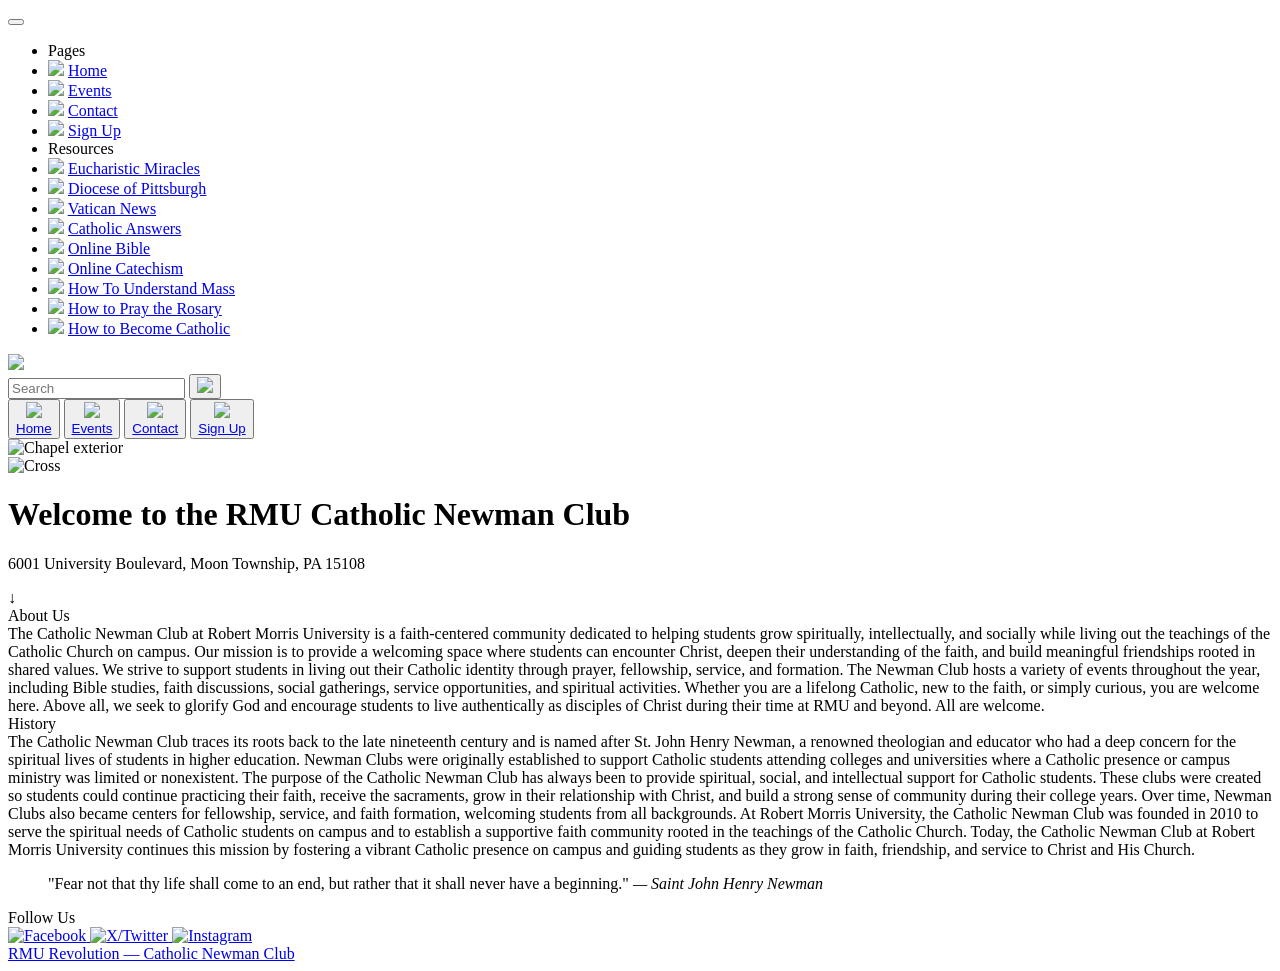
==== index.html @ 325288bb "Add files via upload" ====
<!DOCTYPE html>
<html>
  <head>
    <title>RMU Catholic Newman Club</title>
    <meta charset="UTF-8">
    <meta name="viewport" content="width=device-width, initial-scale=1.0">
    <link rel="preconnect" href="https://fonts.googleapis.com">
    <link rel="preconnect" href="https://fonts.gstatic.com" crossorigin>
    <link href="https://fonts.googleapis.com/css2?family=Cormorant+Garamond:ital,wght@0,600;1,400;1,600&family=Lato:wght@300;400;700&display=swap" rel="stylesheet">
    <link rel="stylesheet" href="styles/header.css">
    <link rel="stylesheet" href="styles/index.css">
    <link rel="stylesheet" href="styles/footer.css">
    <link rel="icon" type="image/png" href="icons/cnc-logo.png">
  </head>

  <body>
    <div class="header">
      <div class="left-section">
        <button class="hamburger-menu-button">
          <span></span>
          <span></span>
          <span></span>
        </button>

        <nav class="off-screen-menu">
          <ul>
            <li class="menu-title pages-title">Pages</li>
            <li class="page-link">
              <img class="home-icon" src="icons/home.svg">
              <a href="index.html">Home</a>
            </li>
            <li class="page-link">
              <img class="events-icon" src="icons/events.svg">
              <a href="eventspage.html">Events</a>
            </li>
            <li class="page-link">
              <img class="contact-icon" src="icons/contact.svg">
              <a href="contactpage.html">Contact</a>
            </li>
            <li class="page-link">
              <img class="sign-up-icon" src="icons/sign-up.svg">
              <a href="sign-up-page.html">Sign Up</a>
            </li>

            <li class="menu-title">Resources</li>
            <li>
              <img class="eucharist-logo" src="icons/eucharist.jpg">
              <a href="https://www.miracolieucaristici.org/en/liste/list.html" target="_blank">Eucharistic Miracles</a>
            </li>
            <li>
              <img class="diocese-logo" src="icons/dop.png">
              <a href="https://diopitt.org/" target="_blank">Diocese of Pittsburgh</a>
            </li>
            <li>
              <img class="vatican-news-logo" src="icons/vaticannewslogo.jpg">
              <a href="https://www.vaticannews.va/en.html" target="_blank">Vatican News</a>
            </li>
            <li>
              <img class="catholic-answers-logo" src="icons/catholicanswerslogo.webp">
              <a href="https://www.catholic.com/" target="_blank">Catholic Answers</a>
            </li>
            <li>
              <img class="bible-logo" src="icons/biblegate.png">
              <a href="https://www.biblegateway.com/" target="_blank">Online Bible</a>
            </li>
            <li>
              <img class="catechism-logo" src="icons/Catechism of the Catholic Church, Revised.jpg">
              <a href="https://usccb.cld.bz/Catechism-of-the-Catholic-Church2" target="_blank">Online Catechism</a>
            </li>
            <li>
              <img class="ascension-logo" src="icons/ascension-presents-logo.jpeg">
              <a href="https://www.youtube.com/watch?v=RS8NrJ0Y5O8" target="_blank">How To Understand Mass</a>
            </li>
            <li>
              <img class="rosary-logo" src="icons/rosaryimage.jpg">
              <a href="https://www.usccb.org/how-to-pray-the-rosary" target="_blank">How to Pray the Rosary</a>
            </li>
            <li>
              <img class="how-logo" src="icons/howlogo.jpg">
              <a href="https://www.youtube.com/watch?v=P1HC0Vz67yo" target="_blank">How to Become Catholic</a>
            </li>
          </ul>
        </nav>

        <script>
          const hamburger = document.querySelector('.hamburger-menu-button');
          const menu = document.querySelector('.off-screen-menu');
          hamburger.addEventListener('click', () => {
            hamburger.classList.toggle('active');
            menu.classList.toggle('active');
          });
        </script>

        <img class="colonial-catholics-image" src="icons/cnc-logo.png">

        <div class="search-section">
          <input class="search-bar" type="text" placeholder="Search">
          <button class="search-button">
            <img class="search-icon" src="icons/search.svg">
          </button>
        </div>
      </div>

      <div class="right-section">
        <div class="nav-buttons">
          <button class="home-button">
            <img class="home-icon" src="icons/home.svg">
            <div class="home"><a href="index.html">Home</a></div>
          </button>
          <button class="events-button">
            <img class="events-icon" src="icons/events.svg">
            <div class="events"><a href="eventspage.html">Events</a></div>
          </button>
          <button class="contact-button">
            <img class="contact-icon" src="icons/contact.svg">
            <div class="contact"><a href="contactpage.html">Contact</a></div>
          </button>
          <button class="sign-up-button">
            <img class="sign-up-icon" src="icons/sign-up.svg">
            <div class="sign-up"><a href="sign-up-page.html">Sign Up</a></div>
          </button>
        </div>
      </div>
    </div>

    <script>
      document.addEventListener("DOMContentLoaded", () => {
        const searchInput = document.querySelector(".search-bar");
        const searchButton = document.querySelector(".search-button");
        const menu = document.querySelector(".off-screen-menu");

        if (!searchInput || !searchButton) return;

        const dropdown = document.createElement("div");
        dropdown.className = "search-dropdown";
        dropdown.style.display = "none";
        document.querySelector('.search-section').appendChild(dropdown);

        const pages = {
          "mass": { label: "Mass", url: "eventspage.html", newTab: false },
          "rosary": { label: "Rosary", url: "eventspage.html", newTab: false },
          "ethan zeledon": { label: "Ethan Zeledon", url: "contactpage.html", newTab: false },
          "men's group": { label: "Men's Group", url: "eventspage.html", newTab: false },
          "women's group": { label: "Women's Group", url: "eventspage.html", newTab: false },
          "bible study": { label: "Bible Study", url: "eventspage.html", newTab: false },
          "confession": { label: "Confession", url: "eventspage.html", newTab: false },
          "about": { label: "About", url: "index.html#interior-section", newTab: false },
          "history": { label: "History", url: "index.html#newman-section", newTab: false },
          "resources": { label: "Resources", action: "menu" },
          "facebook": { label: "Facebook Page", url: "https://www.facebook.com/people/RMU-Colonial-Catholic-Ministry/100064644761324/?ref=embed_page#", newTab: true },
          "x": { label: "X Page", url: "https://x.com/rmuccm", newTab: true },
          "instagram": { label: "Instagram Page", url: "https://www.instagram.com/colonialcatholic/?hl=en", newTab: true }
        };

        function navigate(result) {
          dropdown.style.display = "none";
          searchInput.value = "";
          if (result.action === "menu") {
  if (menu) {
    menu.classList.add("active");
    hamburger.classList.add("active");
  }
  return;
}
          if (result.newTab) {
            window.open(result.url, "_blank", "noopener,noreferrer");
          } else {
            window.location.href = result.url;
          }
        }

        function handleSearch() {
          const query = searchInput.value.trim().toLowerCase();
          if (!query) return;
          if (pages[query]) { navigate(pages[query]); return; }
          for (const key in pages) {
            if (key.includes(query) || query.includes(key)) {
              navigate(pages[key]);
              return;
            }
          }
          alert("No results found.");
        }

        function renderDropdown(results) {
          dropdown.innerHTML = "";
          results.forEach(result => {
            const item = document.createElement("div");
            item.textContent = result.label;
            item.addEventListener("click", () => navigate(result));
            dropdown.appendChild(item);
          });
          dropdown.style.display = results.length ? "block" : "none";
        }

        function updateDropdown() {
          const query = searchInput.value.trim().toLowerCase();
          let results = [];
          if (!query) {
            results = Object.values(pages);
            renderDropdown(results);
            return;
          }
          if (pages[query]) { results.push(pages[query]); }
          for (const key in pages) {
            if (key.includes(query) && (!pages[query] || key !== query)) {
              results.push(pages[key]);
            }
          }
          renderDropdown(results);
        }

        searchInput.addEventListener("focus", updateDropdown);
        searchInput.addEventListener("input", updateDropdown);
        searchButton.addEventListener("click", handleSearch);
        searchInput.addEventListener("keydown", (e) => { if (e.key === "Enter") handleSearch(); });
        document.addEventListener("click", (e) => {
          if (!searchInput.contains(e.target) && !dropdown.contains(e.target)) {
            dropdown.style.display = "none";
          }
        });
      });
    </script>

    <div class="chapel-hero" id="chapel-hero">
      <img class="chapel-hero-img" src="icons/chapel-exterior.jpg" alt="Chapel exterior">
      <div class="chapel-hero-overlay"></div>
      <div class="chapel-hero-content">
        <img class="hero-cross" src="icons/jerusalem-cross.svg" alt="Cross">
        <h1 class="hero-title">Welcome to the RMU Catholic Newman Club</h1>
        <div class="hero-rule"></div>
        <p class="hero-address">6001 University Boulevard, Moon Township, PA 15108</p>
        <div class="scroll-arrow">&#8595;</div>
      </div>
    </div>

    <div class="interior-section" id="interior-section">
      <div class="interior-overlay"></div>
      <div class="centered-content">
        <div class="about-us"><span>About Us</span></div>
        <div class="about-text">
          <span>
            The Catholic Newman Club at Robert Morris University is a faith-centered community dedicated to helping students grow spiritually, intellectually, and socially while living out the teachings of the Catholic Church on campus. Our mission is to provide a welcoming space where students can encounter Christ, deepen their understanding of the faith, and build meaningful friendships rooted in shared values. We strive to support students in living out their Catholic identity through prayer, fellowship, service, and formation. The Newman Club hosts a variety of events throughout the year, including Bible studies, faith discussions, social gatherings, service opportunities, and spiritual activities. Whether you are a lifelong Catholic, new to the faith, or simply curious, you are welcome here. Above all, we seek to glorify God and encourage students to live authentically as disciples of Christ during their time at RMU and beyond. All are welcome.
          </span>
        </div>
      </div>
    </div>

    <div class="newman-section" id="newman-section">
      <div class="newman-overlay"></div>
      <div class="centered-content">
        <div class="history"><span>History</span></div>
        <div class="history-text">
          <span>
            The Catholic Newman Club traces its roots back to the late nineteenth century and is named after St. John Henry Newman, a renowned theologian and educator who had a deep concern for the spiritual lives of students in higher education. Newman Clubs were originally established to support Catholic students attending colleges and universities where a Catholic presence or campus ministry was limited or nonexistent. The purpose of the Catholic Newman Club has always been to provide spiritual, social, and intellectual support for Catholic students. These clubs were created so students could continue practicing their faith, receive the sacraments, grow in their relationship with Christ, and build a strong sense of community during their college years. Over time, Newman Clubs also became centers for fellowship, service, and faith formation, welcoming students from all backgrounds. At Robert Morris University, the Catholic Newman Club was founded in 2010 to serve the spiritual needs of Catholic students on campus and to establish a supportive faith community rooted in the teachings of the Catholic Church. Today, the Catholic Newman Club at Robert Morris University continues this mission by fostering a vibrant Catholic presence on campus and guiding students as they grow in faith, friendship, and service to Christ and His Church.
          </span>
        </div>
        <blockquote class="newman-quote">
          "Fear not that thy life shall come to an end, but rather that it shall never have a beginning."
          <cite>— Saint John Henry Newman</cite>
        </blockquote>
      </div>

      <footer id="footer">
        <div class="follow-us">
          <span>Follow Us</span>
        </div>
        <div class="social-icons">
          <a href="https://www.facebook.com/people/RMU-Colonial-Catholic-Ministry/100064644761324/?ref=embed_page#"
             target="_blank" rel="noopener noreferrer" class="facebook-button">
            <img class="facebook-icon" src="icons/facebook-brands-solid-full.svg" alt="Facebook">
          </a>
          <a href="https://x.com/rmuccm"
             target="_blank" rel="noopener noreferrer" class="x-button">
            <img class="x-icon" src="icons/x-twitter-brands-solid-full.svg" alt="X/Twitter">
          </a>
          <a href="https://www.instagram.com/colonialcatholic/?hl=en"
             target="_blank" rel="noopener noreferrer" class="instagram-button">
            <img class="instagram-icon" src="icons/instagram-brands-solid-full.svg" alt="Instagram">
          </a>
        </div>
              <a href="https://revolution.rmu.edu/organization/catholic-newman-club" target="_blank" rel="noopener noreferrer" class="revolution-link">RMU Revolution &#8212; Catholic Newman Club</a>
    </footer>
    </div>

    <script>
      (function () {
        const header = document.querySelector('.header');
        window.addEventListener('scroll', function () {
          if (window.scrollY > 40) {
            header.style.background = 'rgba(8, 6, 4, 0.92)';
            header.style.backdropFilter = 'blur(6px)';
          } else {
            header.style.background = '';
            header.style.backdropFilter = '';
          }
        }, { passive: true });
      })();
    </script>

  </body>
</html>
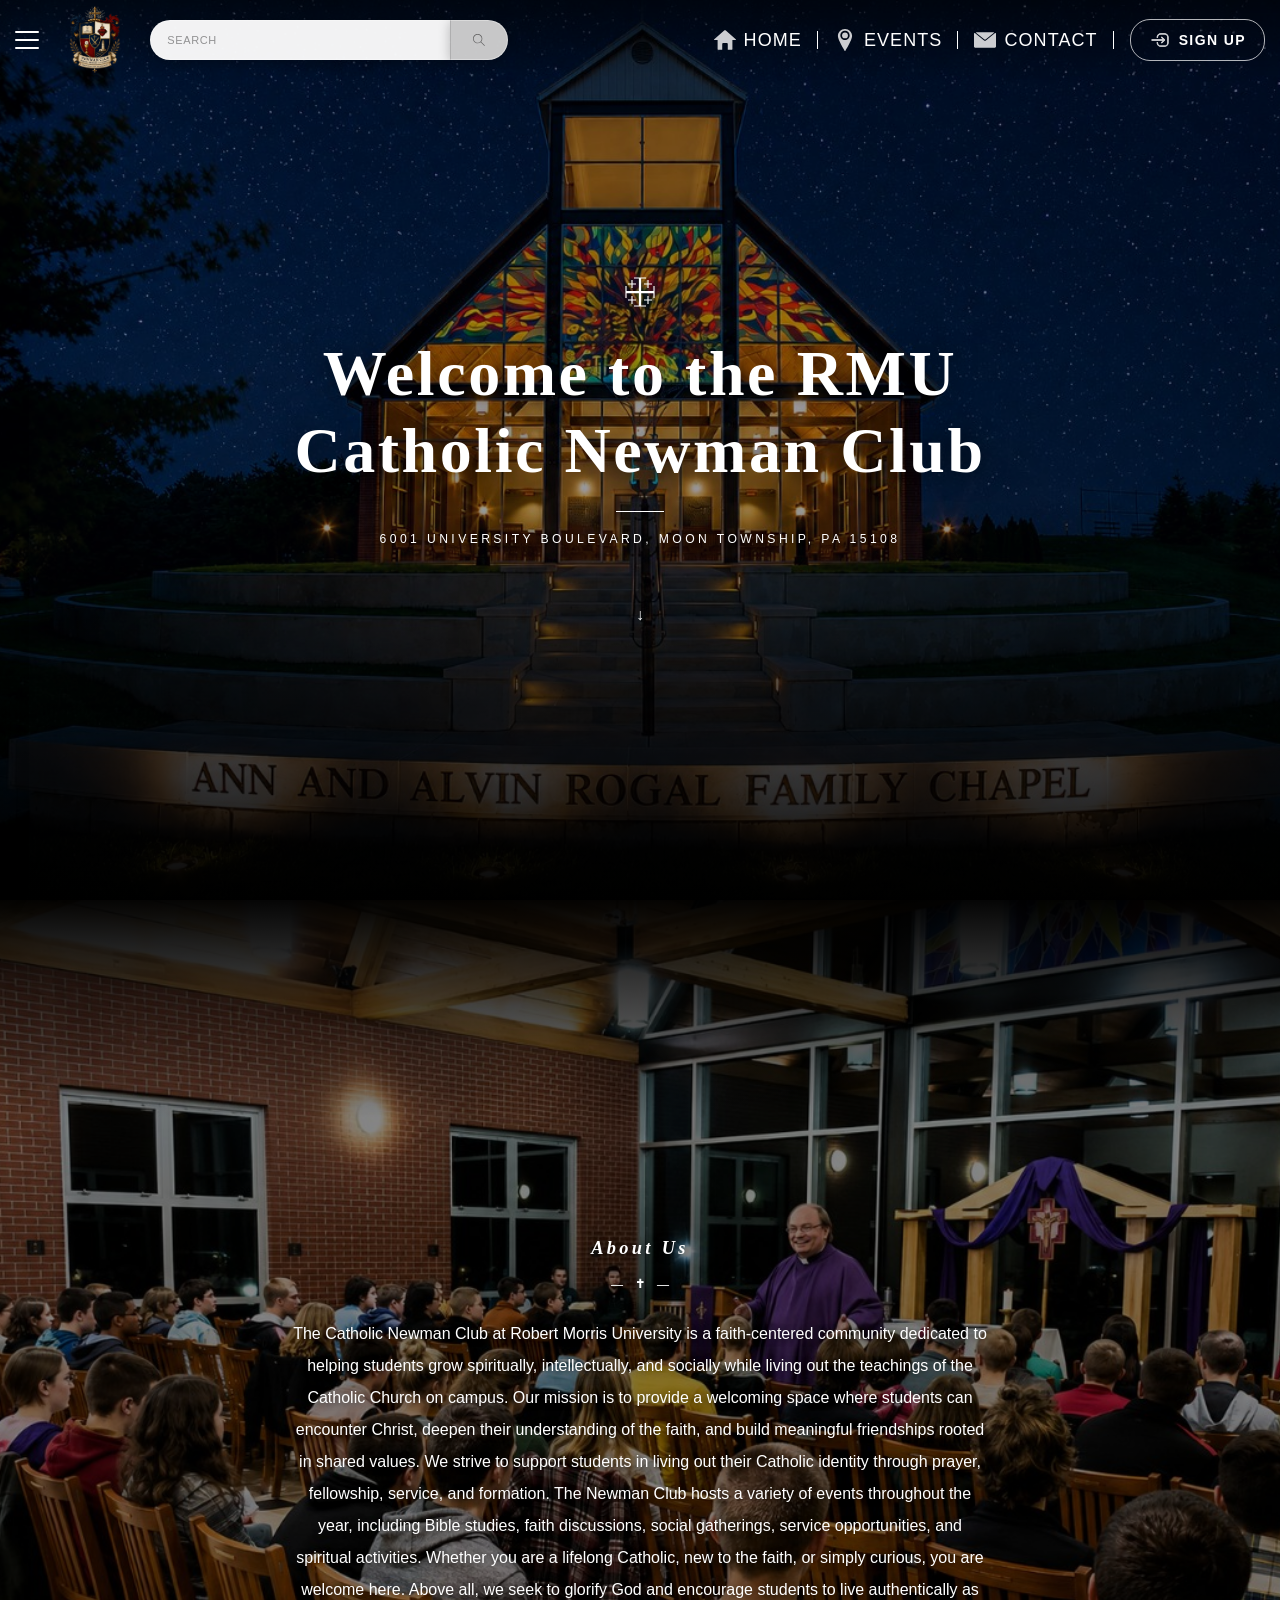
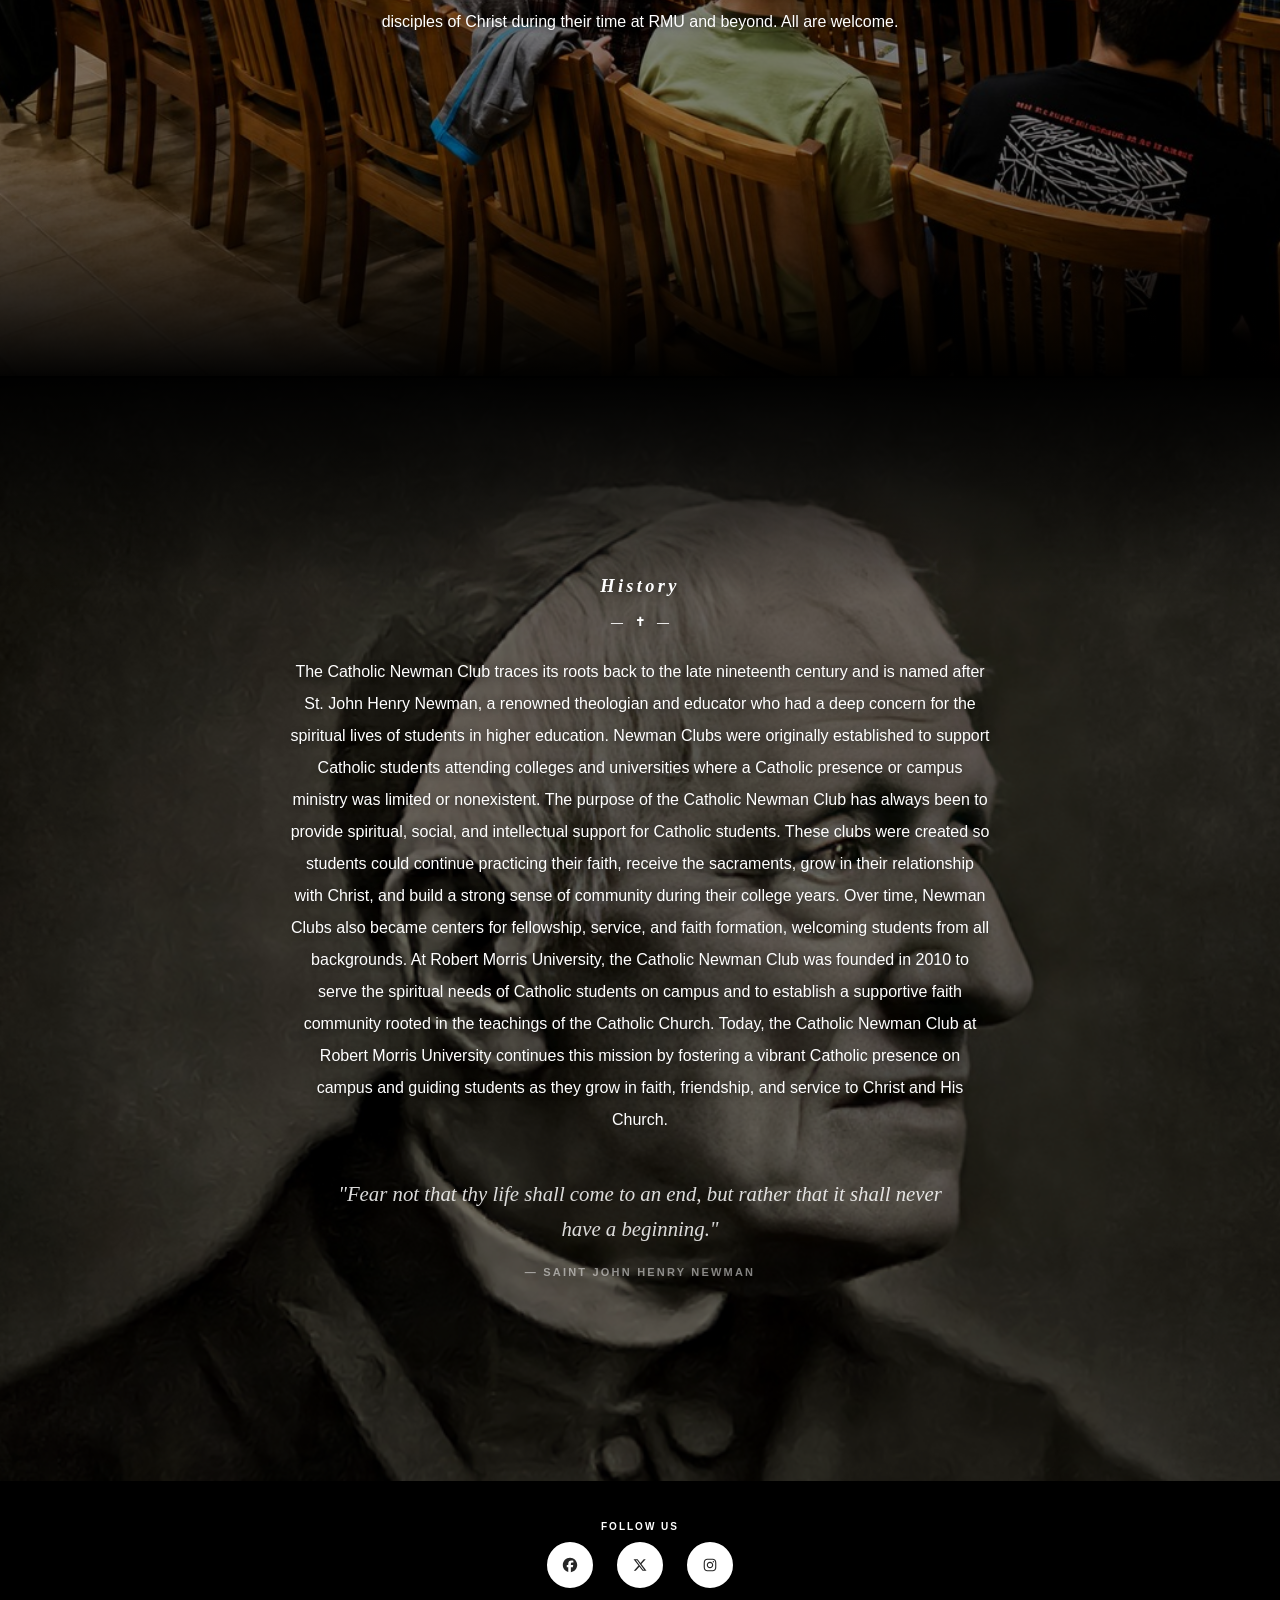
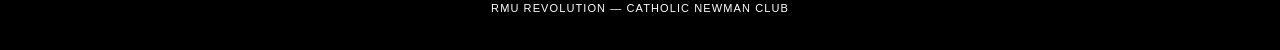
==== commit 1d10bf0d: "Update Instagram link to new account" ====
--- a/index.html
+++ b/index.html
@@ -149,7 +149,7 @@
           "resources": { label: "Resources", action: "menu" },
           "facebook": { label: "Facebook Page", url: "https://www.facebook.com/people/RMU-Colonial-Catholic-Ministry/100064644761324/?ref=embed_page#", newTab: true },
           "x": { label: "X Page", url: "https://x.com/rmuccm", newTab: true },
-          "instagram": { label: "Instagram Page", url: "https://www.instagram.com/colonialcatholic/?hl=en", newTab: true }
+          "instagram": { label: "Instagram Page", url: "https://www.instagram.com/rmunewmanclub/", newTab: true }
         };
 
         function navigate(result) {
@@ -274,7 +274,7 @@
              target="_blank" rel="noopener noreferrer" class="x-button">
             <img class="x-icon" src="icons/x-twitter-brands-solid-full.svg" alt="X/Twitter">
           </a>
-          <a href="https://www.instagram.com/colonialcatholic/?hl=en"
+          <a href="https://www.instagram.com/rmunewmanclub/"
              target="_blank" rel="noopener noreferrer" class="instagram-button">
             <img class="instagram-icon" src="icons/instagram-brands-solid-full.svg" alt="Instagram">
           </a>
@@ -299,4 +299,4 @@
     </script>
 
   </body>
-</html>+</html>
--- a/styles/header.css
+++ b/styles/header.css
@@ -0,0 +1,626 @@
+/* ==========================================================================
+   HEADER / NAVIGATION BAR
+   ========================================================================== */
+.header {
+  height: 80px;
+  display: flex;
+  flex-direction: row;
+  justify-content: space-between;
+  align-items: center;
+  position: fixed;
+  top: 0;
+  left: 0;
+  right: 0;
+  z-index: 100;
+  background: linear-gradient(to bottom, rgba(0, 0, 0, 0.55), transparent);
+  border-bottom: none;
+  transition: background 0.4s ease, backdrop-filter 0.4s ease;
+}
+
+/* Left: hamburger + logo + search bar */
+.left-section {
+  display: flex;
+  align-items: center;
+  gap: 24px;
+  margin-left: 52px;
+  flex-shrink: 0;
+}
+
+/* Right: nav buttons */
+.right-section {
+  display: flex;
+  align-items: center;
+  margin-right: 15px;
+  flex-shrink: 0;
+}
+
+.search-section {
+  display: flex;
+  align-items: center;
+  position: relative;
+}
+
+/* ==========================================================================
+   HAMBURGER BUTTON
+   ========================================================================== */
+.hamburger-menu-button {
+  height: 18px;
+  width: 24px;
+  background-color: transparent;
+  border: none;
+  cursor: pointer;
+  position: fixed;
+  top: 31px;
+  left: 15px;
+  z-index: 1001;
+  transition: transform 0.2s ease, opacity 0.2s ease;
+  display: flex;
+  flex-direction: column;
+  justify-content: space-between;
+  padding: 0;
+}
+
+.hamburger-menu-button span {
+  display: block;
+  width: 100%;
+  height: 2px;
+  background-color: white;
+  border-radius: 2px;
+  transition: transform 0.3s ease, opacity 0.3s ease, background-color 0.3s ease;
+  transform-origin: center;
+}
+
+.hamburger-menu-button.active span:nth-child(1) {
+  transform: translateY(8px) rotate(45deg);
+  background-color: black;
+}
+
+.hamburger-menu-button.active span:nth-child(2) {
+  opacity: 0;
+}
+
+.hamburger-menu-button.active span:nth-child(3) {
+  transform: translateY(-8px) rotate(-45deg);
+  background-color: black;
+}
+
+.hamburger-menu-button:hover {
+  opacity: 0.5;
+}
+
+.hamburger-menu-button:active {
+  opacity: 0.5;
+  transform: translateY(0);
+}
+
+
+/* ==========================================================================
+   OFF-SCREEN MENU
+   ========================================================================== */
+.off-screen-menu {
+  position: fixed;
+  top: 0;
+  left: -240px;
+  width: 240px;
+  height: 100vh;
+  transition: left 0.3s ease;
+  z-index: 1000;
+  padding-top: 70px;
+  border-right: 1px solid rgba(0, 0, 0, 0.08);
+  box-shadow: 4px 0 24px rgba(0, 0, 0, 0.18);
+  box-sizing: border-box;
+  background-color: white;
+  overflow-y: auto;
+}
+
+.off-screen-menu.active {
+  left: 0;
+}
+
+.off-screen-menu ul {
+  list-style: none;
+  padding: 0;
+  margin: 0;
+}
+
+.off-screen-menu li {
+  margin: 20px;
+  display: flex;
+  align-items: center;
+  gap: 2px;
+}
+
+.menu-title {
+  font-family: Roboto, Arial, sans-serif;
+  font-size: 16px;
+  font-weight: 600;
+  letter-spacing: 0.06em;
+  text-transform: uppercase;
+  color: black;
+  padding: 0 20px 12px;
+  margin-bottom: 14px;
+  border-bottom: 1px solid black;
+}
+
+.off-screen-menu a {
+  display: flex;
+  align-items: center;
+  gap: 10px;
+  font-family: Roboto, Arial, sans-serif;
+  font-size: 11px;
+  font-weight: 400;
+  letter-spacing: 0.06em;
+  text-transform: uppercase;
+  color: black;
+  text-decoration: none;
+  padding: 10px 10px 10px 20px;
+  transition: opacity 0.2s ease, transform 0.2s ease;
+}
+
+.off-screen-menu a:hover {
+  opacity: 0.6;
+  transform: translateX(4px);
+  text-decoration: underline;
+}
+
+.off-screen-menu img {
+  width: 20px;
+  height: 20px;
+  object-fit: contain;
+  flex-shrink: 0;
+  position: relative;
+  top: 1px;
+}
+
+.off-screen-menu .sign-up-icon,
+.off-screen-menu .home-icon,
+.off-screen-menu .events-icon,
+.off-screen-menu .contact-icon {
+  width: 20px;
+  height: 20px;
+  filter: none;
+}
+
+.rmu-logo { width: 24px; }
+.catechism-logo { width: 14px; }
+.ascension-logo { width: 20px; height: 20px; }
+
+.colonial-catholics-image {
+  height: 70px;
+  width: auto;
+  border: none;
+  border-radius: 0;
+  margin-left: 12px;
+}
+
+.off-screen-menu .pages-title,
+.off-screen-menu .page-link {
+  display: none;
+}
+
+/* ==========================================================================
+   NAV BUTTONS (Home, Events, Contact, Sign Up)
+   ========================================================================== */
+.nav-buttons {
+  display: flex;
+  align-items: center;
+  gap: 32px;
+}
+
+.home-button,
+.events-button,
+.contact-button {
+  height: 36px;
+  width: auto;
+  padding: 0;
+  background-color: transparent;
+  border: none;
+  cursor: pointer;
+  display: flex;
+  flex-direction: row;
+  align-items: center;
+  justify-content: center;
+  gap: 8px;
+  border-radius: 4px;
+  position: relative;
+}
+
+.sign-up-button {
+  height: 42px;
+  width: auto;
+  padding: 0 18px;
+  background-color: transparent;
+  border: 1.5px solid rgba(255, 255, 255, 0.7);
+  cursor: pointer;
+  display: flex;
+  align-items: center;
+  justify-content: center;
+  gap: 8px;
+  border-radius: 20px;
+  position: relative;
+  transition: background-color 0.2s ease, border-color 0.2s ease;
+}
+
+.sign-up-button:hover {
+  background-color: rgba(255, 255, 255, 0.15);
+  border-color: white;
+}
+
+.sign-up-button:active {
+  background-color: rgba(255, 255, 255, 0.25);
+}
+
+.nav-buttons .home-button,
+.nav-buttons .events-button,
+.nav-buttons .contact-button {
+  border-right: none;
+  padding-right: 0;
+}
+
+.nav-buttons .home-button::after,
+.nav-buttons .events-button::after,
+.nav-buttons .contact-button::after {
+  content: '';
+  position: absolute;
+  right: -16px;
+  top: 50%;
+  transform: translateY(-50%);
+  width: 1px;
+  height: 18px;
+  background: white;
+}
+
+.home-icon,
+.events-icon,
+.contact-icon {
+  height: 22px;
+  filter: invert(1) opacity(0.8);
+  transition: transform 0.2s ease, opacity 0.2s ease;
+}
+
+.sign-up-icon {
+  height: 22px;
+  width: 22px;
+  filter: invert(1) opacity(0.8);
+  transition: transform 0.2s ease, opacity 0.2s ease;
+}
+
+.home,
+.events,
+.contact {
+  font-family: Roboto, Arial, sans-serif;
+  font-size: 18px;
+  letter-spacing: 0.06em;
+  color: white;
+  text-transform: uppercase;
+  transition: transform 0.2s ease, opacity 0.2s ease;
+}
+
+.sign-up {
+  font-family: Roboto, Arial, sans-serif;
+  font-size: 14px;
+  font-weight: 600;
+  letter-spacing: 0.1em;
+  color: white;
+  text-transform: uppercase;
+  transition: opacity 0.2s ease;
+}
+
+.home-button:hover .home-icon,
+.home-button:hover .home,
+.events-button:hover .events-icon,
+.events-button:hover .events,
+.contact-button:hover .contact-icon,
+.contact-button:hover .contact {
+  opacity: 0.5;
+}
+
+.home-button:active .home-icon,
+.home-button:active .home,
+.events-button:active .events-icon,
+.events-button:active .events,
+.contact-button:active .contact-icon,
+.contact-button:active .contact {
+  opacity: 0.5;
+}
+
+.sign-up-button:hover .sign-up-icon {
+  opacity: 0.5;
+  transform: translateX(4px);
+}
+
+.sign-up-button:hover .sign-up {
+  opacity: 0.5;
+}
+
+.sign-up-button:active .sign-up-icon {
+  opacity: 0.5;
+  transform: translateX(0);
+}
+
+.sign-up-button:active .sign-up {
+  opacity: 0.5;
+}
+
+.home a,
+.events a,
+.contact a {
+  color: white;
+  text-decoration: none;
+}
+
+.sign-up a {
+  color: white;
+  text-decoration: none;
+}
+
+.home a:visited,
+.events a:visited,
+.contact a:visited {
+  color: white;
+}
+
+.sign-up a:visited {
+  color: white;
+}
+
+/* ==========================================================================
+   SEARCH BAR
+   ========================================================================== */
+.search-bar {
+  box-sizing: border-box;
+  height: 40px;
+  width: 300px;
+  padding-left: 16px;
+  font-size: 11px;
+  font-family: Roboto, Arial, sans-serif;
+  font-weight: 400;
+  letter-spacing: 0.06em;
+  text-transform: uppercase;
+  border: 1px solid rgba(255, 255, 255, 0.35);
+  border-right: none;
+  border-radius: 20px 0 0 20px;
+  background-color: rgba(255, 255, 255, 0.95);
+  color: #111;
+  box-shadow: 0 2px 12px rgba(0, 0, 0, 0.25);
+  transition: background-color 0.2s ease,
+              border-color 0.2s ease,
+              box-shadow 0.2s ease;
+}
+
+.search-bar:focus {
+  outline: none;
+  background-color: #fff;
+  border-color: rgba(255, 255, 255, 0.9);
+  box-shadow: 0 4px 24px rgba(0, 0, 0, 0.45);
+}
+
+.search-bar::placeholder {
+  font-family: Roboto, Arial, sans-serif;
+  font-size: 11px;
+  font-weight: 400;
+  letter-spacing: 0.06em;
+  text-transform: uppercase;
+  color: rgba(0, 0, 0, 0.4);
+}
+
+.search-button {
+  box-sizing: border-box;
+  height: 40px;
+  width: 58px;
+  flex-shrink: 0;
+  background-color: rgba(210, 210, 210, 0.95);
+  border: 1px solid rgba(255, 255, 255, 0.35);
+  border-left: 1px solid rgba(0, 0, 0, 0.12);
+  border-radius: 0 20px 20px 0;
+  cursor: pointer;
+  display: flex;
+  align-items: center;
+  justify-content: center;
+  box-shadow: 0 2px 12px rgba(0, 0, 0, 0.25);
+  transition: background-color 0.2s ease, box-shadow 0.2s ease;
+}
+
+.search-button:hover {
+  background-color: rgba(190, 190, 190, 0.95);
+}
+
+.search-icon {
+  height: 16px;
+  width: 16px;
+  filter: invert(0) opacity(0.5);
+}
+
+.search-dropdown {
+  position: absolute;
+  top: calc(100% + 6px);
+  left: 0;
+  right: auto;
+  background: #fff;
+  border: 1px solid rgba(0, 0, 0, 0.1);
+  border-radius: 14px;
+  width: 352px;
+  max-height: 260px;
+  overflow-y: auto;
+  z-index: 2000;
+  font-family: Roboto, Arial, sans-serif;
+  box-shadow: 0 8px 24px rgba(0, 0, 0, 0.15);
+}
+
+.search-dropdown div {
+  padding: 10px 14px;
+  font-size: 11px;
+  cursor: pointer;
+  color: rgba(0, 0, 0, 0.7);
+  transition: background-color 0.15s ease, color 0.15s ease;
+  letter-spacing: 0.06em;
+  text-transform: uppercase;
+}
+
+.search-dropdown div:hover {
+  background-color: rgba(0, 0, 0, 0.05);
+  color: #000;
+}
+
+.search-dropdown::-webkit-scrollbar { width: 6px; }
+.search-dropdown::-webkit-scrollbar-thumb { background-color: rgba(0, 0, 0, 0.15); border-radius: 3px; }
+.search-dropdown::-webkit-scrollbar-thumb:hover { background-color: rgba(0, 0, 0, 0.3); }
+
+/* ==========================================================================
+   RESPONSIVE — search bar only
+   ========================================================================== */
+@media screen and (max-width: 1100px) {
+  .search-bar {
+    width: 260px;
+  }
+  .search-dropdown {
+    width: 312px;
+  }
+}
+
+@media screen and (max-width: 900px) {
+  .search-bar {
+    width: 180px;
+  }
+  .search-dropdown {
+    width: 232px;
+  }
+}
+
+@media screen and (max-width: 750px) {
+  .search-bar {
+    width: 120px;
+  }
+  .search-dropdown {
+    width: 172px;
+  }
+}
+/* ==========================================================================
+   RESPONSIVE
+   ========================================================================== */
+@media screen and (max-width: 1024px) {
+  .home, .events, .contact {
+    font-size: 14px;
+  }
+  .nav-buttons {
+    gap: 20px;
+  }
+  .colonial-catholics-image {
+    height: 56px;
+  }
+}
+
+@media screen and (max-width: 820px) {
+  .home-button, .events-button, .contact-button, .sign-up-button {
+    display: none;
+  }
+  .nav-buttons .home-button::after,
+  .nav-buttons .events-button::after,
+  .nav-buttons .contact-button::after {
+    display: none;
+  }
+  .off-screen-menu .pages-title,
+  .off-screen-menu .page-link {
+    display: flex;
+  }
+  .colonial-catholics-image {
+    height: 48px;
+  }
+  .header {
+    gap: 12px;
+  }
+  .left-section {
+    flex: 1;
+    min-width: 0;
+  }
+  .search-section {
+    flex: 1;
+    min-width: 0;
+  }
+  .search-bar {
+    flex: 1;
+    width: 0;
+    min-width: 0;
+  }
+  .search-dropdown {
+    width: 100%;
+    left: 0;
+    right: 0;
+  }
+  .right-section {
+    display: none;
+  }
+}
+
+@media screen and (max-width: 520px) {
+  .left-section {
+    margin-left: 44px;
+    gap: 10px;
+  }
+  .search-bar {
+    font-size: 10px;
+  }
+  .colonial-catholics-image {
+    height: 38px;
+  }
+}
+
+@media screen and (max-width: 400px) {
+  .header {
+    height: 64px;
+  }
+  .hamburger-menu-button {
+    top: 23px;
+    left: 12px;
+  }
+  .left-section {
+    margin-left: 38px;
+    gap: 8px;
+  }
+  .colonial-catholics-image {
+    height: 32px;
+  }
+  .search-bar {
+    font-size: 9px;
+    height: 34px;
+  }
+  .search-button {
+    height: 34px;
+    width: 46px;
+  }
+}
+
+/* Shrink hamburger menu when nav buttons move into it */
+@media screen and (max-width: 820px) {
+  .off-screen-menu {
+    padding-top: 52px;
+  }
+  .off-screen-menu li {
+    margin: 10px 14px;
+  }
+  .menu-title {
+    font-size: 11px;
+    padding: 0 14px 8px;
+    margin-bottom: 6px;
+    letter-spacing: 0.05em;
+  }
+  .off-screen-menu a {
+    font-size: 9px;
+    padding: 6px 8px 6px 14px;
+    letter-spacing: 0.05em;
+    gap: 7px;
+  }
+  .off-screen-menu img {
+    width: 15px;
+    height: 15px;
+  }
+  .off-screen-menu .sign-up-icon,
+  .off-screen-menu .home-icon,
+  .off-screen-menu .events-icon,
+  .off-screen-menu .contact-icon {
+    width: 15px;
+    height: 15px;
+  }
+  .rmu-logo { width: 18px; }
+  .catechism-logo { width: 10px; }
+}
--- a/styles/index.css
+++ b/styles/index.css
@@ -0,0 +1,323 @@
+body {
+  margin: 0;
+  padding-top: 0;
+  min-height: 100vh;
+  display: flex;
+  flex-direction: column;
+  background-color: black;
+}
+
+/* ── CHAPEL HERO ─────────────────────────────────────────────────── */
+
+.chapel-hero {
+  position: relative;
+  width: 100%;
+  overflow: hidden;
+}
+
+.chapel-hero-img {
+  display: block;
+  width: 100%;
+  height: auto;
+  min-height: 100vh;
+  object-fit: cover;
+}
+
+.chapel-hero-overlay {
+  position: absolute;
+  inset: 0;
+  background: rgba(0, 0, 10, 0.38);
+  pointer-events: none;
+}
+
+.chapel-hero::after {
+  content: '';
+  position: absolute;
+  bottom: 0;
+  left: 0;
+  width: 100%;
+  height: 45%;
+  background: linear-gradient(to bottom, transparent, rgba(0, 0, 0, 0.97));
+  pointer-events: none;
+  z-index: 1;
+}
+
+.chapel-hero-content {
+  position: absolute;
+  inset: 0;
+  z-index: 2;
+  display: flex;
+  flex-direction: column;
+  align-items: center;
+  justify-content: center;
+  text-align: center;
+  padding: 0 24px;
+  color: white;
+}
+
+.hero-cross {
+  width: 32px;
+  height: 32px;
+  margin-bottom: 28px;
+  filter: invert(1) brightness(2);
+  opacity: 1;
+}
+
+.hero-title {
+  font-family: 'Cormorant Garamond', Georgia, serif;
+  font-size: clamp(2rem, 5.5vw, 4rem);
+  font-weight: 600;
+  letter-spacing: 0.04em;
+  line-height: 1.2;
+  text-shadow: 0 2px 24px rgba(0, 0, 0, 0.55);
+  margin: 0 0 22px;
+  max-width: 820px;
+}
+
+.hero-rule {
+  width: 48px;
+  height: 1px;
+  background: white;
+  margin: 0 auto 20px;
+}
+
+.hero-address {
+  font-family: Lato, Arial, sans-serif;
+  font-size: clamp(0.62rem, 1vw, 0.76rem);
+  font-weight: 400;
+  letter-spacing: 0.28em;
+  text-transform: uppercase;
+  color: white;
+  margin: 0;
+  text-shadow: 0 1px 4px rgba(0, 0, 0, 0.5);
+}
+
+.scroll-arrow {
+  font-size: 1rem;
+  color: white;
+  margin-top: 60px;
+  animation: bounce 2s ease-in-out infinite;
+}
+
+@keyframes bounce {
+  0%, 100% { transform: translateY(0); }
+  50%       { transform: translateY(10px); }
+}
+
+/* ── INTERIOR CHAPEL SECTION ─────────────────────────────────────── */
+
+.interior-section {
+  position: relative;
+  width: 100%;
+  background-image: url('../icons/chapel-interior.jpg');
+  background-size: cover;
+  background-position: center center;
+  margin-top: -2px;
+  background-repeat: no-repeat;
+}
+
+.interior-section::before {
+  content: '';
+  position: absolute;
+  top: 0; left: 0;
+  width: 100%; height: 220px;
+  background: linear-gradient(to bottom, rgba(0, 0, 0, 0.97), transparent);
+  pointer-events: none;
+  z-index: 1;
+}
+
+.interior-section::after {
+  content: '';
+  position: absolute;
+  bottom: 0; left: 0;
+  width: 100%; height: 220px;
+  background: linear-gradient(to bottom, transparent, rgba(0, 0, 0, 0.97));
+  pointer-events: none;
+  z-index: 1;
+}
+
+.interior-overlay {
+  position: absolute;
+  inset: 0;
+  background: rgba(0, 0, 0, 0.48);
+  pointer-events: none;
+}
+
+/* ── NEWMAN PORTRAIT SECTION ─────────────────────────────────────── */
+
+.newman-section {
+  position: relative;
+  width: 100%;
+  flex: 1;
+  background-image: url('../icons/newman-portrait.jpg');
+  background-size: cover;
+  background-position: center top;
+  margin-top: -2px;
+  background-repeat: no-repeat;
+}
+
+.newman-section::before {
+  content: '';
+  position: absolute;
+  top: 0; left: 0;
+  width: 100%; height: 220px;
+  background: linear-gradient(to bottom, rgba(0, 0, 0, 0.97), transparent);
+  pointer-events: none;
+  z-index: 1;
+}
+
+.newman-overlay {
+  position: absolute;
+  inset: 0;
+  background: rgba(0, 0, 0, 0.52);
+  pointer-events: none;
+}
+
+/* ── NEWMAN QUOTE ────────────────────────────────────────────────── */
+
+.newman-quote {
+  font-family: 'Cormorant Garamond', Georgia, serif;
+  font-size: clamp(1rem, 2vw, 1.3rem);
+  font-style: italic;
+  font-weight: 400;
+  color: rgba(255, 255, 255, 0.85);
+  text-align: center;
+  margin: 40px auto 0;
+  padding: 0 48px;
+  max-width: 680px;
+  line-height: 1.7;
+  position: relative;
+  z-index: 2;
+}
+
+.newman-quote cite {
+  display: block;
+  font-family: 'Lato', Arial, sans-serif;
+  font-size: 11px;
+  font-style: normal;
+  font-weight: 700;
+  letter-spacing: 0.2em;
+  text-transform: uppercase;
+  color: rgba(255, 255, 255, 0.5);
+  margin-top: 16px;
+}
+
+/* ── SHARED CENTERED CONTENT ─────────────────────────────────────── */
+
+.centered-content {
+  position: relative;
+  z-index: 2;
+  max-width: 700px;
+  margin: 0 auto;
+  padding: 200px 48px;
+  text-align: center;
+}
+
+.interior-section .centered-content {
+  padding: 340px 48px;
+}
+
+.about-us,
+.history {
+  font-family: 'Cormorant Garamond', Georgia, serif;
+  font-size: 1.15rem;
+  font-weight: 600;
+  font-style: italic;
+  color: white;
+  text-align: center;
+  margin: 0;
+  letter-spacing: 0.18em;
+  text-shadow: 0 1px 8px rgba(0, 0, 0, 0.6);
+}
+
+.about-us::after,
+.history::after {
+  content: '—\2003\271D\FE0E\2003—';
+  display: block;
+  font-family: 'Cormorant Garamond', Georgia, serif;
+  font-style: normal;
+  font-size: 0.75rem;
+  color: white;
+  margin: 18px auto 26px;
+  letter-spacing: normal;
+  text-align: center;
+}
+
+.about-text,
+.history-text {
+  font-family: Lato, Arial, sans-serif;
+  font-size: 16px;
+  font-weight: 300;
+  line-height: 2;
+  color: white;
+  text-align: center;
+  margin: 0;
+  padding: 0;
+  text-shadow: 0 1px 6px rgba(0, 0, 0, 0.5);
+}
+
+/* ==========================================================================
+   RESPONSIVE — intermediate widths (split screen, small laptop, tablet)
+   ========================================================================== */
+@media screen and (max-width: 900px) {
+  .centered-content {
+    padding: 140px 36px;
+  }
+  .interior-section .centered-content {
+    padding: 220px 36px;
+  }
+  .about-text,
+  .history-text {
+    font-size: 15px;
+  }
+}
+
+@media screen and (max-width: 650px) {
+  .centered-content {
+    padding: 100px 24px;
+  }
+  .interior-section .centered-content {
+    padding: 160px 24px;
+  }
+  .about-us,
+  .history {
+    font-size: 1rem;
+  }
+  .about-text,
+  .history-text {
+    font-size: 14px;
+    line-height: 1.8;
+  }
+  .hero-cross {
+    width: 24px;
+    height: 24px;
+  }
+  .scroll-arrow {
+    margin-top: 36px;
+  }
+}
+
+@media screen and (max-width: 480px) {
+  .centered-content {
+    padding: 72px 20px;
+  }
+  .interior-section .centered-content {
+    padding: 100px 20px;
+  }
+  .about-text,
+  .history-text {
+    font-size: 13px;
+    line-height: 1.75;
+  }
+  .hero-title {
+    letter-spacing: 0.02em;
+  }
+}
+
+/* iOS Safari fix — background-attachment: fixed doesn't render correctly on mobile */
+@media (hover: none) and (pointer: coarse) {
+  .interior-section,
+  .newman-section {
+    background-attachment: scroll;
+  }
+}
--- a/styles/footer.css
+++ b/styles/footer.css
@@ -0,0 +1,95 @@
+footer {
+  position: relative;
+  z-index: 2;
+  display: flex;
+  flex-direction: column;
+  align-items: center;
+  justify-content: center;
+  gap: 14px;
+  padding: 40px 0 36px;
+  margin-top: auto;
+  width: 100%;
+  background: black;
+}
+
+.follow-us {
+  font-family: Roboto, Arial;
+  font-size: 10px;
+  font-weight: 700;
+  letter-spacing: 0.2em;
+  text-transform: uppercase;
+  text-align: center;
+  color: white;
+  margin-bottom: -4px;
+}
+
+.social-icons {
+  display: flex;
+  gap: 24px;
+}
+
+.facebook-button,
+.x-button,
+.instagram-button {
+  display: flex;
+  align-items: center;
+  justify-content: center;
+  width: 42px;
+  height: 42px;
+  background-color: white;
+  border: 2px solid white;
+  border-radius: 50%;
+  cursor: pointer;
+  transition: background-color 0.2s ease,
+              border-color 0.2s ease,
+              transform 0.2s ease;
+}
+
+.facebook-button:hover,
+.x-button:hover,
+.instagram-button:hover {
+  background-color: rgba(255, 255, 255, 0.8);
+  border-color: rgba(255, 255, 255, 0.8);
+  transform: translateY(-2px);
+}
+
+.revolution-link {
+  font-family: Roboto, Arial, sans-serif;
+  font-size: 11px;
+  font-weight: 400;
+  letter-spacing: 0.1em;
+  text-transform: uppercase;
+  color: white;
+  text-decoration: none;
+  transition: color 0.2s ease;
+}
+
+.revolution-link:hover {
+  color: rgba(255, 255, 255, 0.5);
+  text-decoration: underline;
+}
+
+.facebook-icon,
+.x-icon,
+.instagram-icon {
+  width: 18px;
+  height: 18px;
+  filter: invert(0) opacity(0.85);
+}
+
+@media screen and (max-width: 480px) {
+  footer {
+    padding: 32px 0 28px;
+    gap: 12px;
+  }
+  .facebook-button,
+  .x-button,
+  .instagram-button {
+    width: 48px;
+    height: 48px;
+  }
+  .social-icons {
+    gap: 20px;
+  }
+}
+
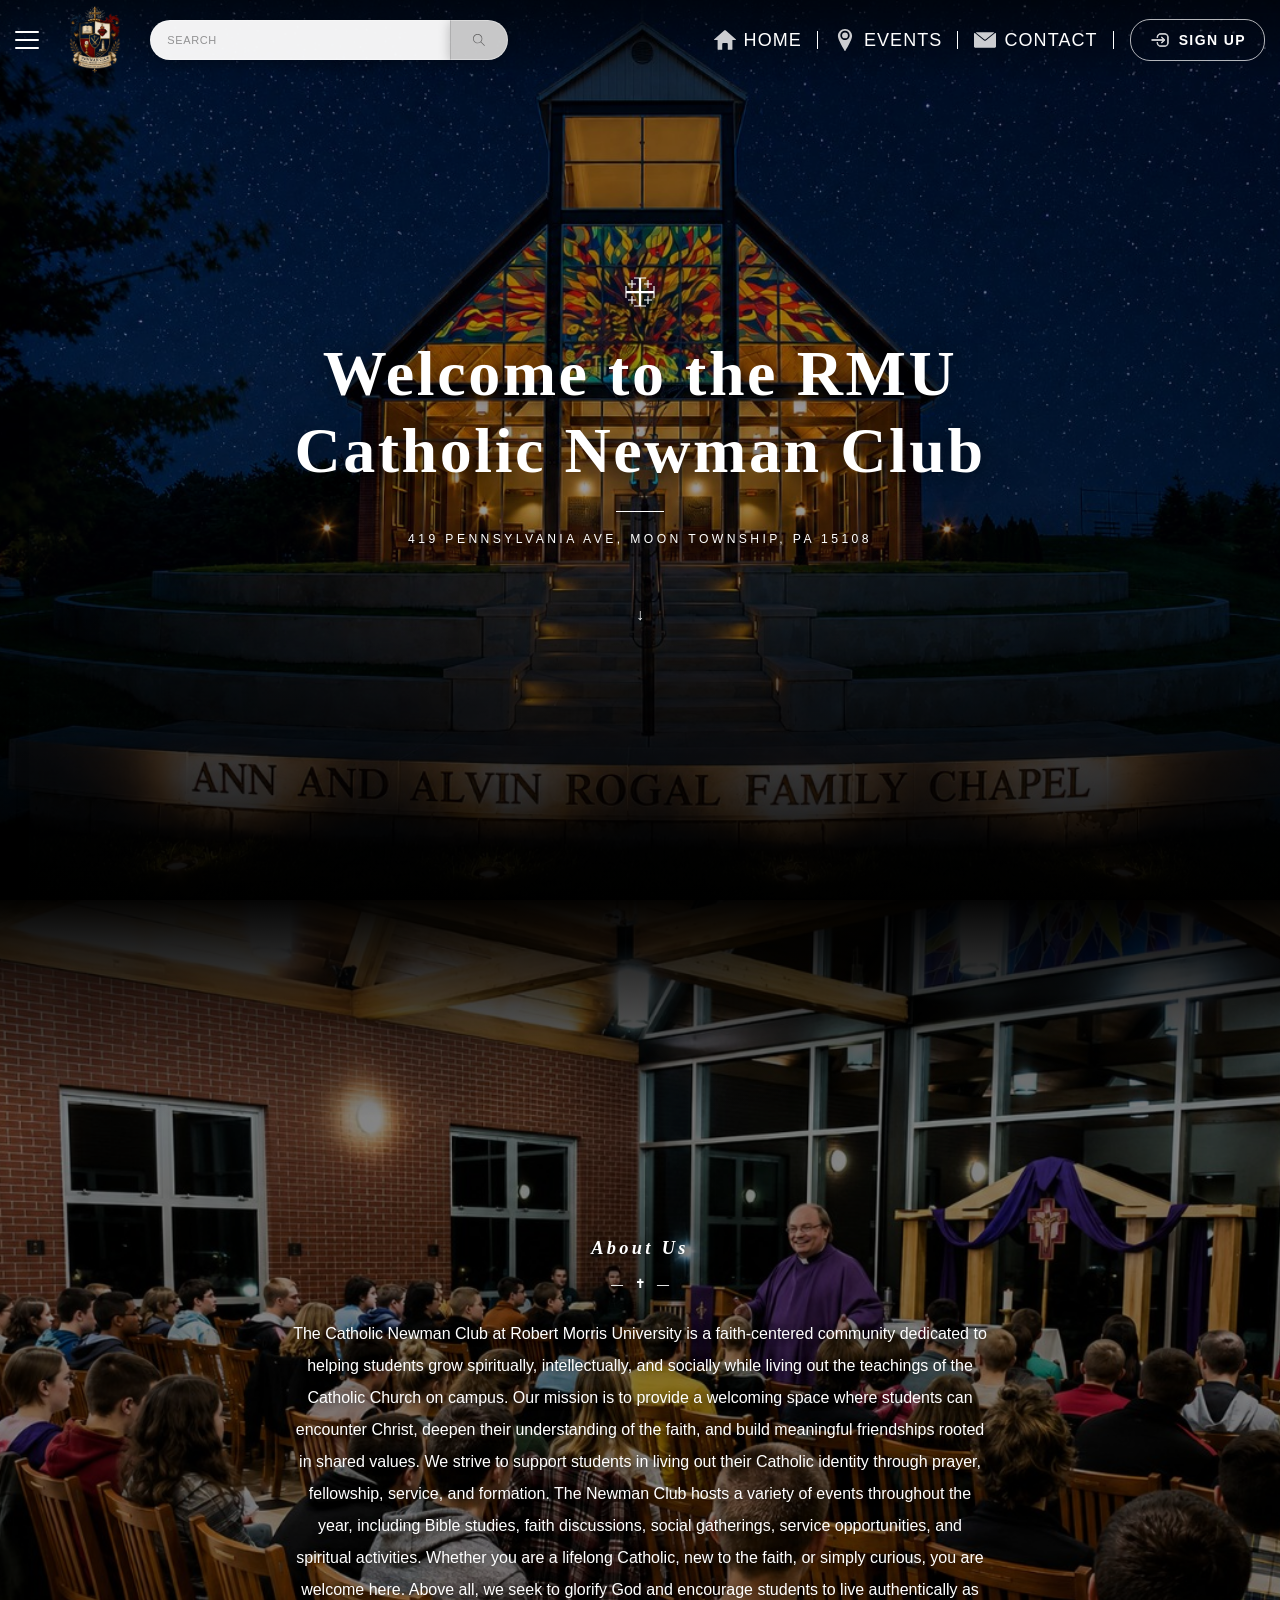
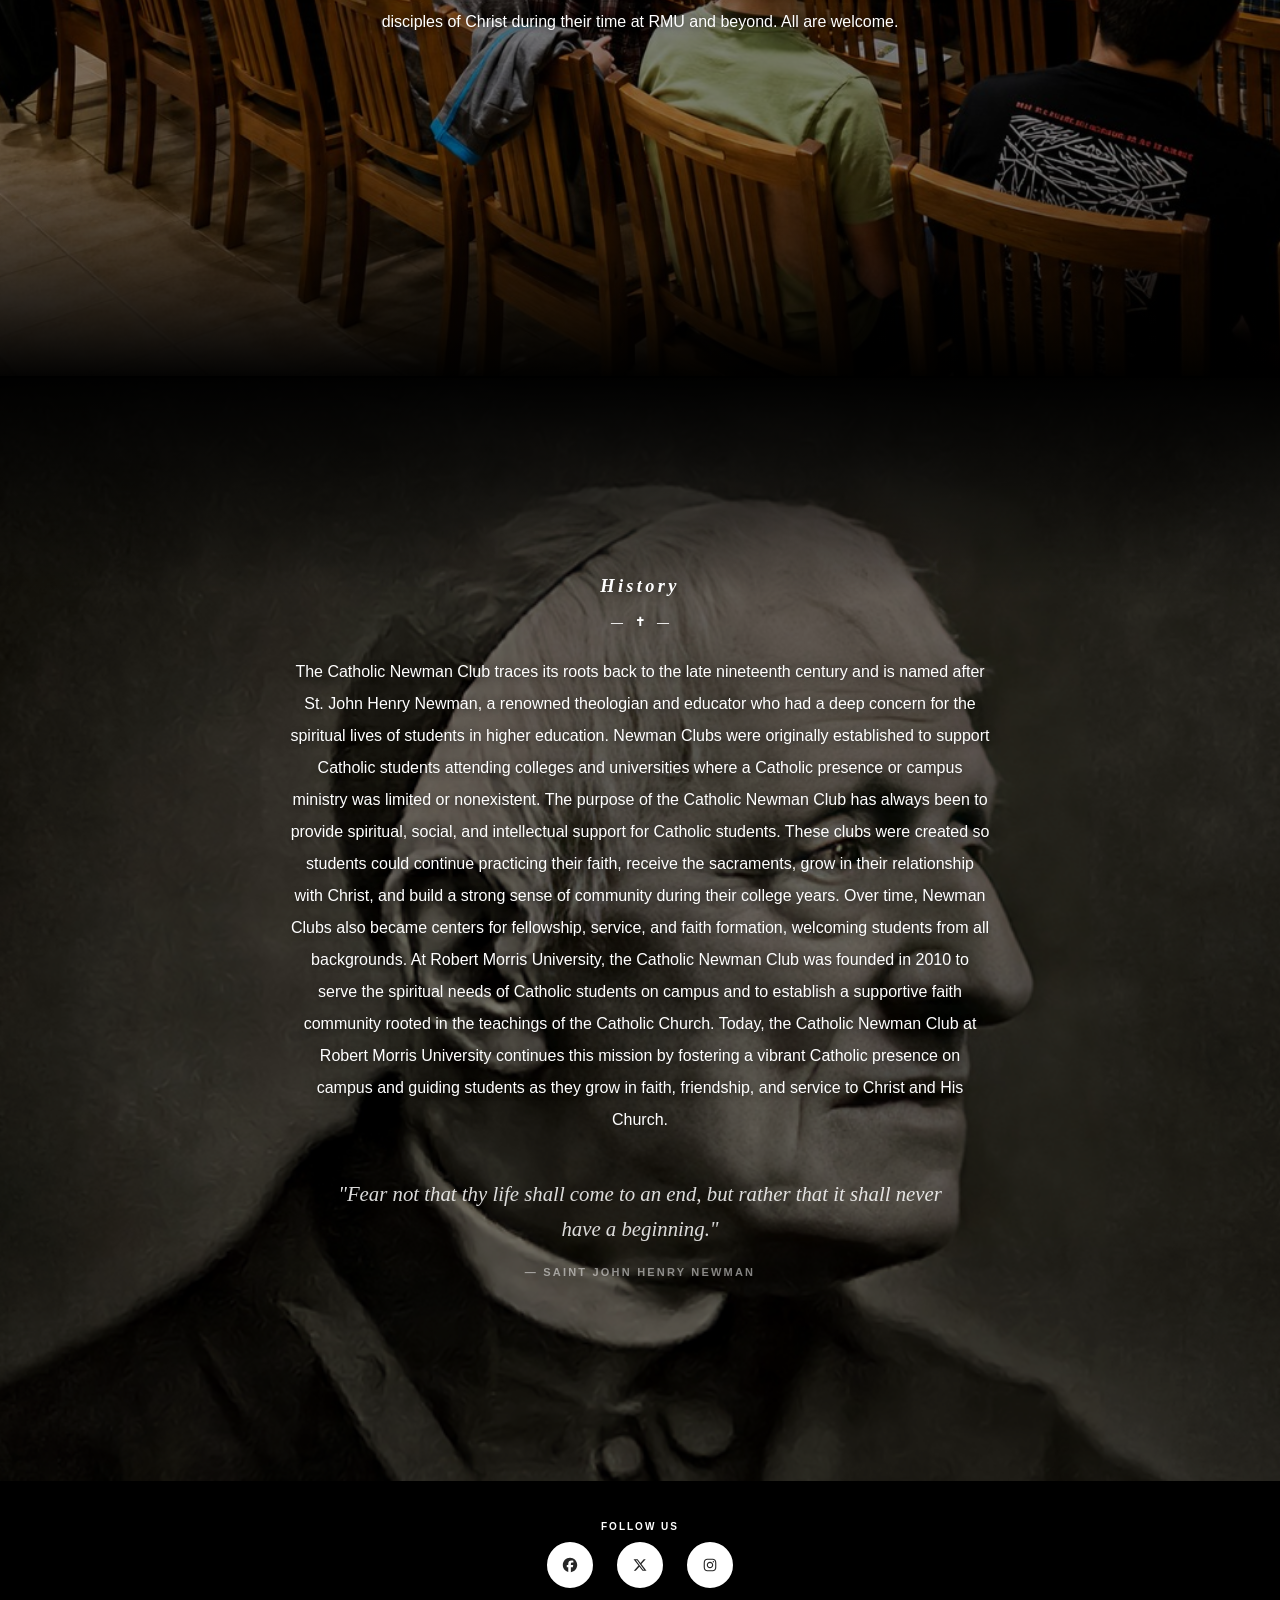
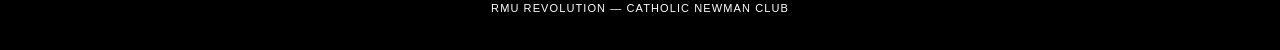
==== commit 44911d63: "Update address in hero section of index.html" ====
--- a/index.html
+++ b/index.html
@@ -229,7 +229,7 @@
         <img class="hero-cross" src="icons/jerusalem-cross.svg" alt="Cross">
         <h1 class="hero-title">Welcome to the RMU Catholic Newman Club</h1>
         <div class="hero-rule"></div>
-        <p class="hero-address">6001 University Boulevard, Moon Township, PA 15108</p>
+        <p class="hero-address">419 Pennsylvania Ave, Moon Township, PA 15108</p>
         <div class="scroll-arrow">&#8595;</div>
       </div>
     </div>
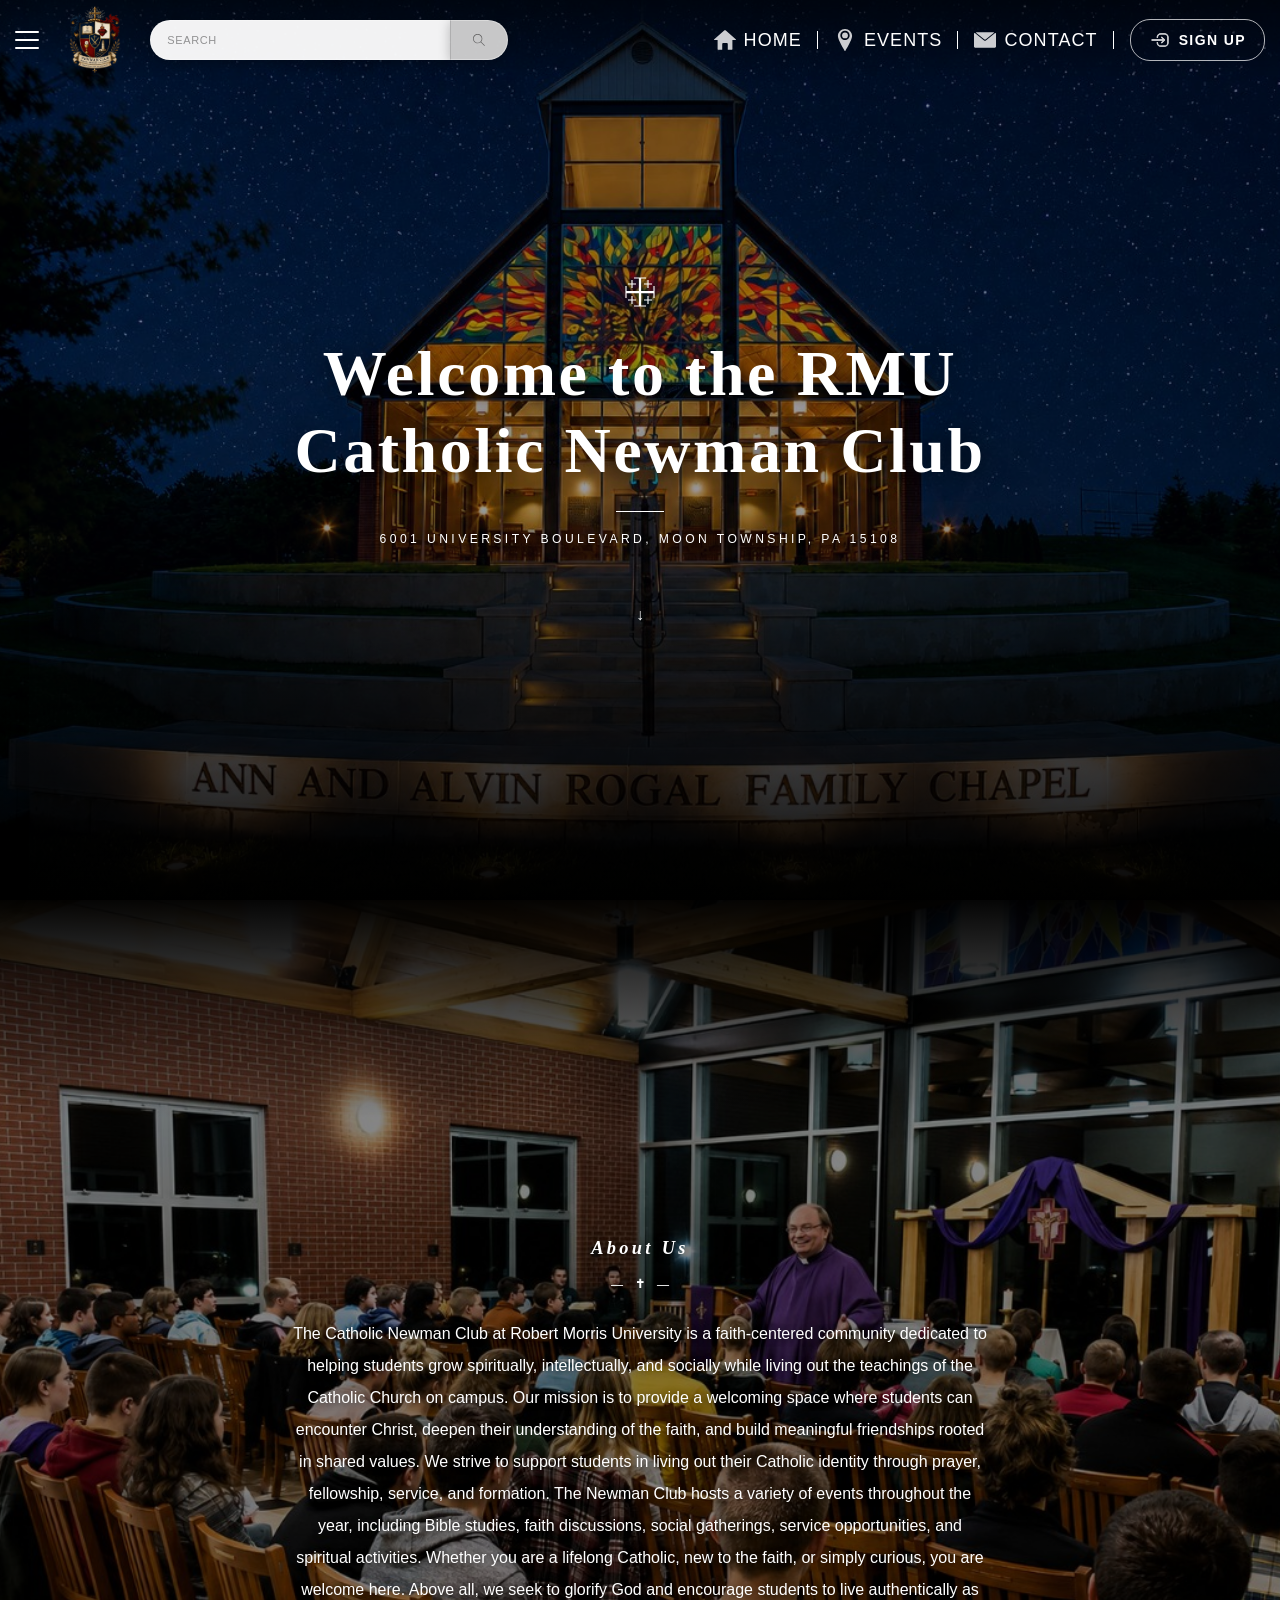
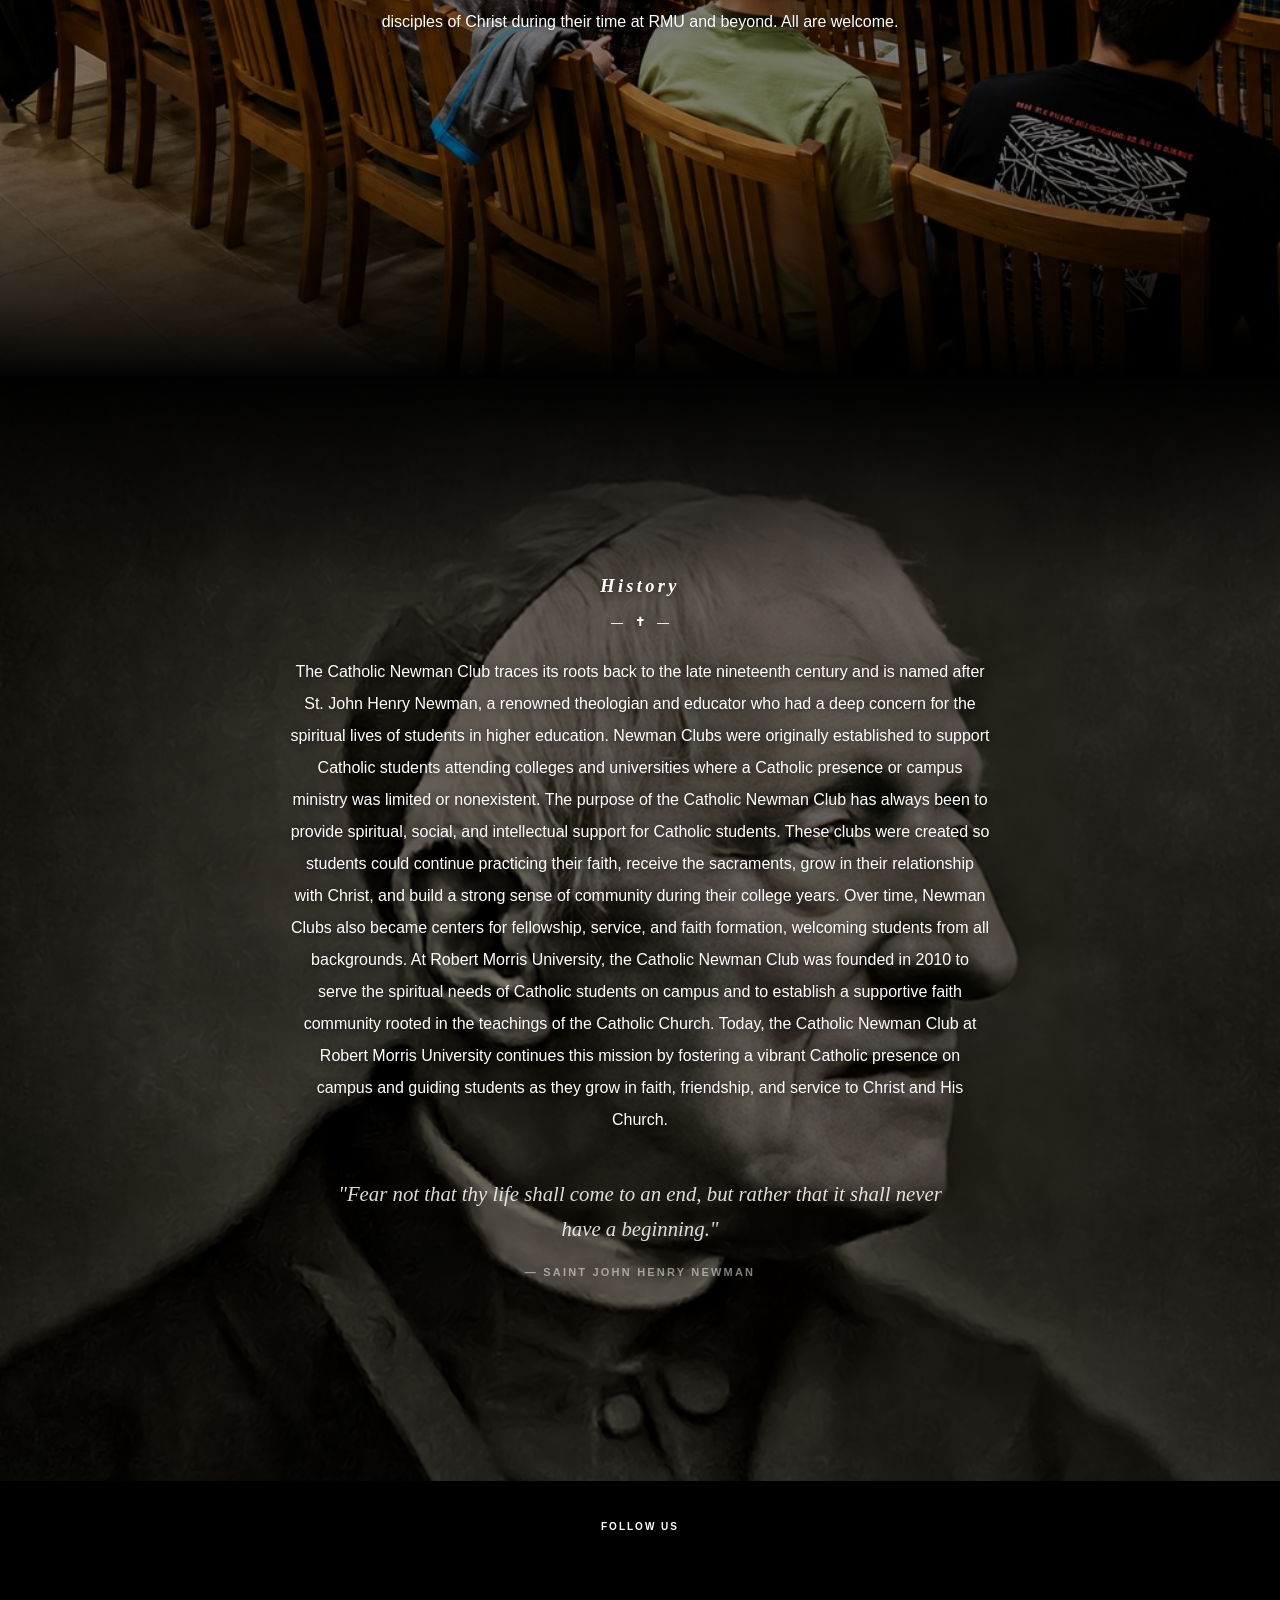
==== commit 6fb63379: "Revise social links and address in index.html Updated social media links and modified address." ====
--- a/index.html
+++ b/index.html
@@ -147,9 +147,9 @@
           "about": { label: "About", url: "index.html#interior-section", newTab: false },
           "history": { label: "History", url: "index.html#newman-section", newTab: false },
           "resources": { label: "Resources", action: "menu" },
-          "facebook": { label: "Facebook Page", url: "https://www.facebook.com/people/RMU-Colonial-Catholic-Ministry/100064644761324/?ref=embed_page#", newTab: true },
-          "x": { label: "X Page", url: "https://x.com/rmuccm", newTab: true },
-          "instagram": { label: "Instagram Page", url: "https://www.instagram.com/rmunewmanclub/", newTab: true }
+          "instagram": { label: "Instagram Page", url: "https://www.instagram.com/rmunewmanclub/", newTab: true },
+          "revolution": { label: "RMU Revolution Page", url: "https://revolution.rmu.edu/organization/catholic-newman-club", newTab: true, aliases: ["rmu", "rmu revolution"] },
+          "groupme": { label: "GroupMe Page", url: "https://groupme.com/join_group/117966194/GCquS9V0", newTab: true, aliases: ["group me", "group-me"] }
         };
 
         function navigate(result) {
@@ -169,12 +169,18 @@
           }
         }
 
+        function namesOf(key) {
+          return [key].concat(pages[key].aliases || []);
+        }
+
         function handleSearch() {
           const query = searchInput.value.trim().toLowerCase();
           if (!query) return;
-          if (pages[query]) { navigate(pages[query]); return; }
           for (const key in pages) {
-            if (key.includes(query) || query.includes(key)) {
+            if (namesOf(key).includes(query)) { navigate(pages[key]); return; }
+          }
+          for (const key in pages) {
+            if (namesOf(key).some(n => n.includes(query) || query.includes(n))) {
               navigate(pages[key]);
               return;
             }
@@ -201,9 +207,11 @@
             renderDropdown(results);
             return;
           }
-          if (pages[query]) { results.push(pages[query]); }
           for (const key in pages) {
-            if (key.includes(query) && (!pages[query] || key !== query)) {
+            if (namesOf(key).includes(query)) results.push(pages[key]);
+          }
+          for (const key in pages) {
+            if (!namesOf(key).includes(query) && namesOf(key).some(n => n.includes(query))) {
               results.push(pages[key]);
             }
           }
@@ -229,7 +237,7 @@
         <img class="hero-cross" src="icons/jerusalem-cross.svg" alt="Cross">
         <h1 class="hero-title">Welcome to the RMU Catholic Newman Club</h1>
         <div class="hero-rule"></div>
-        <p class="hero-address">419 Pennsylvania Ave, Moon Township, PA 15108</p>
+        <p class="hero-address">6001 University Boulevard, Moon Township, PA 15108</p>
         <div class="scroll-arrow">&#8595;</div>
       </div>
     </div>
@@ -262,25 +270,19 @@
       </div>
 
       <footer id="footer">
-        <div class="follow-us">
-          <span>Follow Us</span>
-        </div>
+        <div class="follow-us">Follow Us</div>
         <div class="social-icons">
-          <a href="https://www.facebook.com/people/RMU-Colonial-Catholic-Ministry/100064644761324/?ref=embed_page#"
-             target="_blank" rel="noopener noreferrer" class="facebook-button">
-            <img class="facebook-icon" src="icons/facebook-brands-solid-full.svg" alt="Facebook">
+          <a href="https://www.instagram.com/rmunewmanclub/" target="_blank" rel="noopener noreferrer" class="social-button" title="Instagram" aria-label="Instagram">
+            <img class="instagram-icon" src="icons/instagram-brands-solid-full.svg" alt="">
           </a>
-          <a href="https://x.com/rmuccm"
-             target="_blank" rel="noopener noreferrer" class="x-button">
-            <img class="x-icon" src="icons/x-twitter-brands-solid-full.svg" alt="X/Twitter">
+          <a href="https://revolution.rmu.edu/organization/catholic-newman-club" target="_blank" rel="noopener noreferrer" class="social-button" title="RMU Revolution &#8212; Catholic Newman Club" aria-label="RMU Revolution &#8212; Catholic Newman Club">
+            <img class="revolution-icon" src="icons/revolution-favicon.png" alt="">
           </a>
-          <a href="https://www.instagram.com/rmunewmanclub/"
-             target="_blank" rel="noopener noreferrer" class="instagram-button">
-            <img class="instagram-icon" src="icons/instagram-brands-solid-full.svg" alt="Instagram">
+          <a href="https://groupme.com/join_group/117966194/GCquS9V0" target="_blank" rel="noopener noreferrer" class="social-button" title="Join our GroupMe" aria-label="Join our GroupMe">
+            <img class="groupme-icon" src="icons/groupme-logo.png" alt="">
           </a>
         </div>
-              <a href="https://revolution.rmu.edu/organization/catholic-newman-club" target="_blank" rel="noopener noreferrer" class="revolution-link">RMU Revolution &#8212; Catholic Newman Club</a>
-    </footer>
+      </footer>
     </div>
 
     <script>
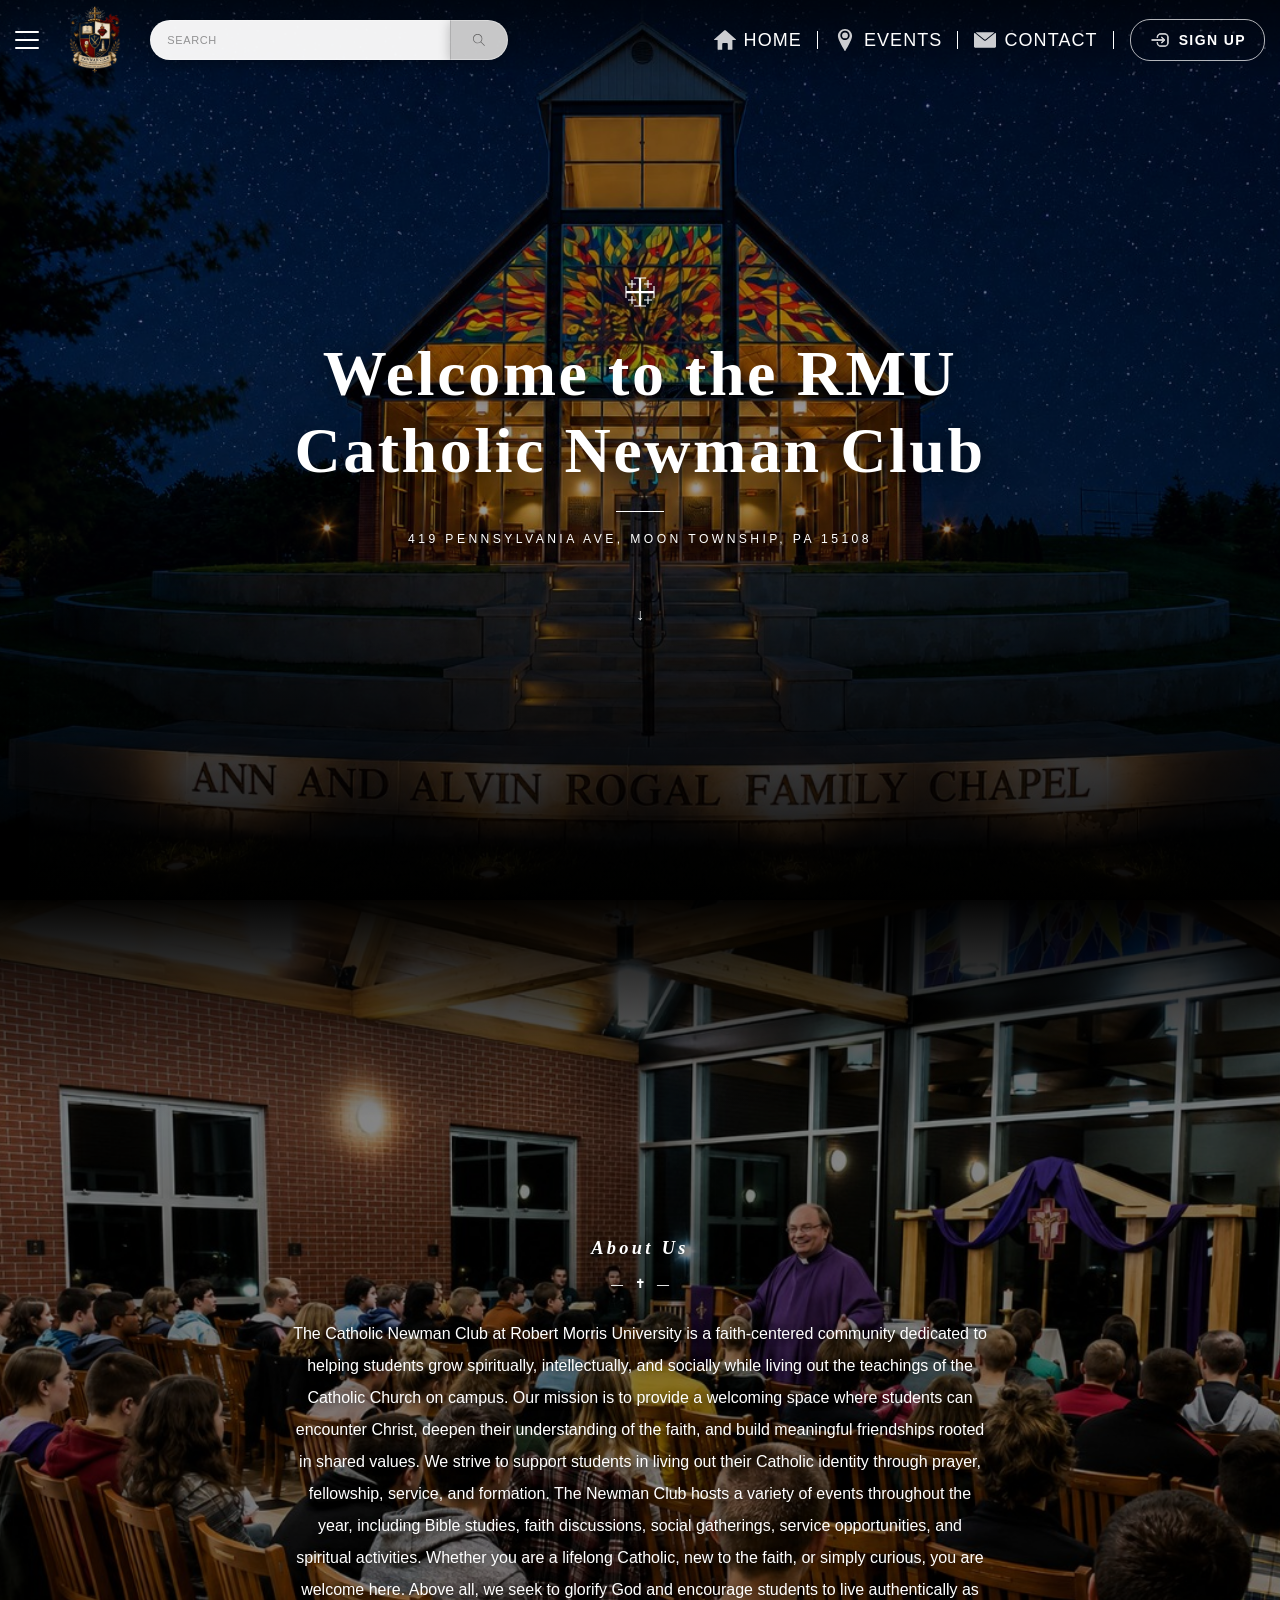
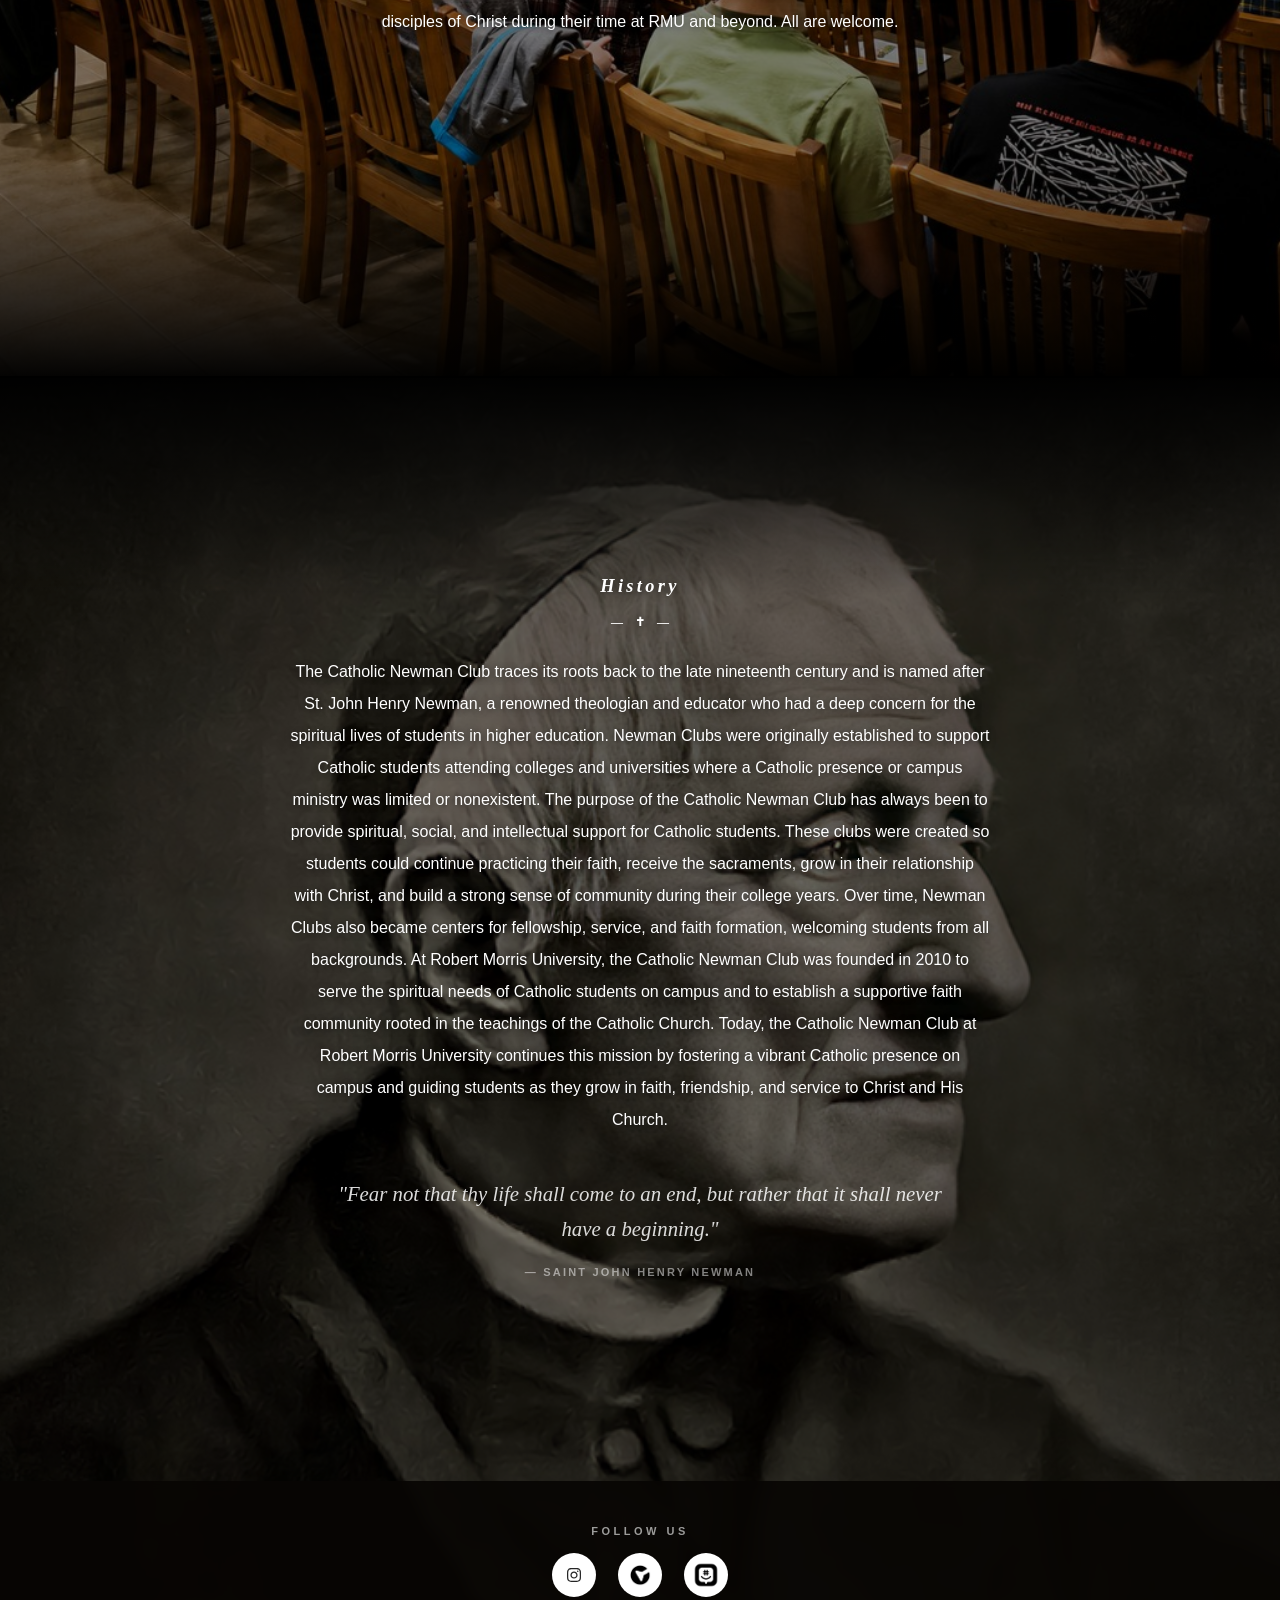
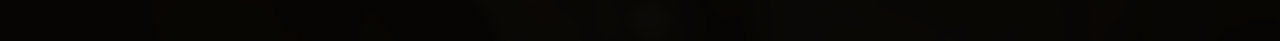
==== commit 4fd47576: "Update address in hero section of index.html" ====
--- a/index.html
+++ b/index.html
@@ -237,7 +237,7 @@
         <img class="hero-cross" src="icons/jerusalem-cross.svg" alt="Cross">
         <h1 class="hero-title">Welcome to the RMU Catholic Newman Club</h1>
         <div class="hero-rule"></div>
-        <p class="hero-address">6001 University Boulevard, Moon Township, PA 15108</p>
+        <p class="hero-address">419 Pennsylvania Ave, Moon Township, PA 15108</p>
         <div class="scroll-arrow">&#8595;</div>
       </div>
     </div>
--- a/styles/index.css
+++ b/styles/index.css
@@ -320,4 +320,4 @@
   .newman-section {
     background-attachment: scroll;
   }
-}+}
--- a/styles/footer.css
+++ b/styles/footer.css
@@ -5,86 +5,77 @@
   flex-direction: column;
   align-items: center;
   justify-content: center;
-  gap: 14px;
-  padding: 40px 0 36px;
+  gap: 16px;
+  padding: 44px 20px 44px;
   margin-top: auto;
   width: 100%;
-  background: black;
+  box-sizing: border-box;
+  background: rgba(8, 6, 4, 0.92);
+  backdrop-filter: blur(6px);
+  -webkit-backdrop-filter: blur(6px);
 }
 
 .follow-us {
-  font-family: Roboto, Arial;
-  font-size: 10px;
+  font-family: 'Lato', Roboto, Arial, sans-serif;
+  font-size: 11px;
   font-weight: 700;
-  letter-spacing: 0.2em;
+  letter-spacing: 0.32em;
   text-transform: uppercase;
   text-align: center;
-  color: white;
-  margin-bottom: -4px;
+  color: rgba(255, 255, 255, 0.6);
 }
 
 .social-icons {
   display: flex;
-  gap: 24px;
+  flex-wrap: wrap;
+  justify-content: center;
+  gap: 22px;
 }
 
-.facebook-button,
-.x-button,
-.instagram-button {
+.social-button {
   display: flex;
   align-items: center;
   justify-content: center;
-  width: 42px;
-  height: 42px;
+  width: 44px;
+  height: 44px;
   background-color: white;
-  border: 2px solid white;
   border-radius: 50%;
   cursor: pointer;
   transition: background-color 0.2s ease,
-              border-color 0.2s ease,
-              transform 0.2s ease;
+              transform 0.2s ease,
+              box-shadow 0.2s ease;
 }
 
-.facebook-button:hover,
-.x-button:hover,
-.instagram-button:hover {
-  background-color: rgba(255, 255, 255, 0.8);
-  border-color: rgba(255, 255, 255, 0.8);
-  transform: translateY(-2px);
+.social-button:hover,
+.social-button:focus-visible {
+  background-color: rgba(255, 255, 255, 0.85);
+  transform: translateY(-3px);
+  box-shadow: 0 6px 16px rgba(255, 255, 255, 0.18);
 }
 
-.revolution-link {
-  font-family: Roboto, Arial, sans-serif;
-  font-size: 11px;
-  font-weight: 400;
-  letter-spacing: 0.1em;
-  text-transform: uppercase;
-  color: white;
-  text-decoration: none;
-  transition: color 0.2s ease;
+.instagram-icon {
+  width: 20px;
+  height: 20px;
+  filter: invert(0) opacity(0.85);
 }
 
-.revolution-link:hover {
-  color: rgba(255, 255, 255, 0.5);
-  text-decoration: underline;
+.groupme-icon {
+  width: 26px;
+  height: 26px;
 }
 
-.facebook-icon,
-.x-icon,
-.instagram-icon {
-  width: 18px;
-  height: 18px;
-  filter: invert(0) opacity(0.85);
+.revolution-icon {
+  width: 22px;
+  height: 22px;
+  border-radius: 50%;
 }
 
 @media screen and (max-width: 480px) {
   footer {
-    padding: 32px 0 28px;
-    gap: 12px;
+    padding: 36px 16px 36px;
+    gap: 14px;
   }
-  .facebook-button,
-  .x-button,
-  .instagram-button {
+  .social-button {
     width: 48px;
     height: 48px;
   }
@@ -92,4 +83,3 @@
     gap: 20px;
   }
 }
-
